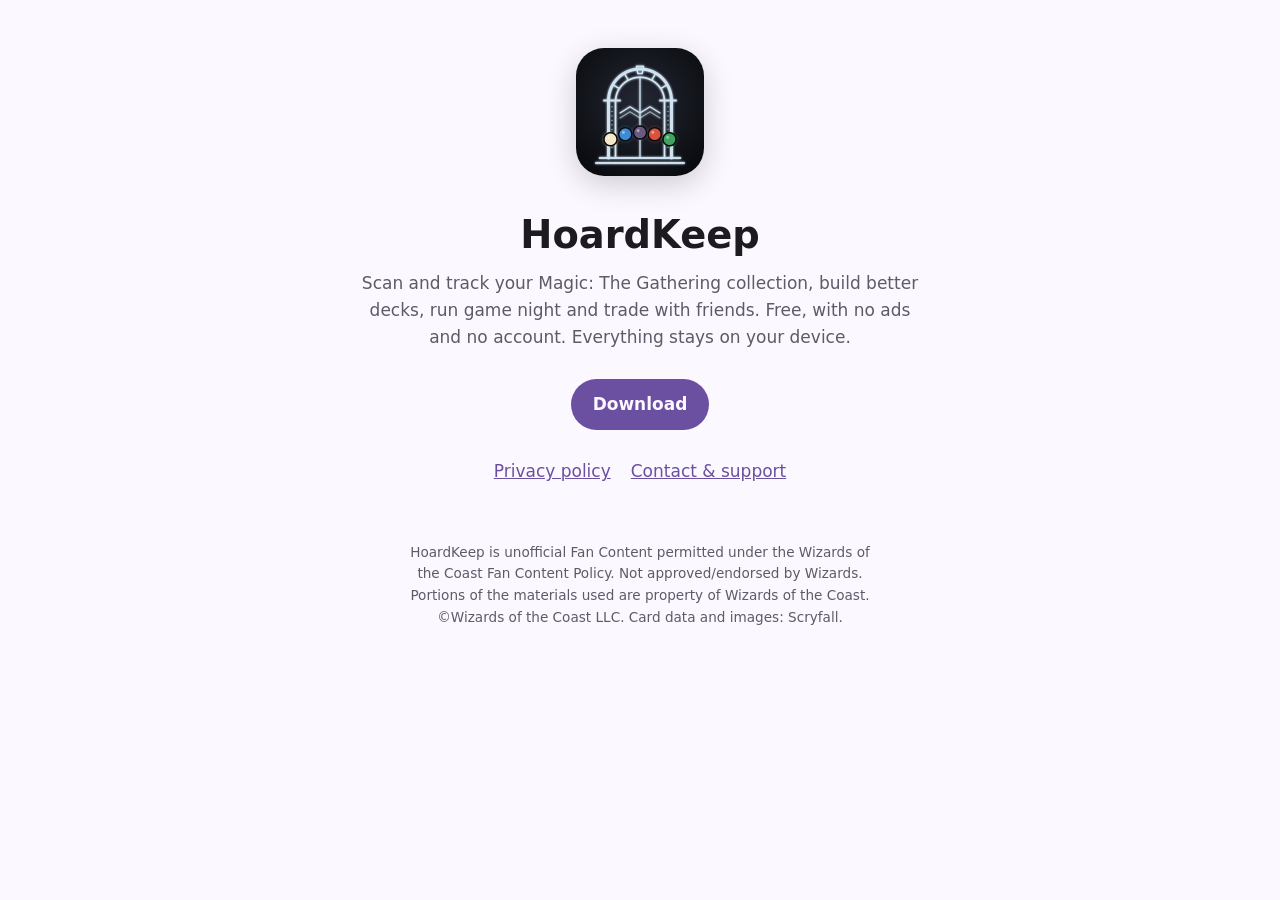
==== docs/index.html @ c5225d2c "Website: HoardKeep landing page and privacy policy (GitHub Pages) Co-Authored-By: Claude Opus 5.5 <n" ====
<!doctype html>
<html lang="en">
<head>
<meta charset="utf-8">
<meta name="viewport" content="width=device-width, initial-scale=1">
<title>HoardKeep</title>
<meta name="description" content="A free app for your Magic: The Gathering collection, decks and game nights. No ads, no account.">
<link rel="icon" href="icon.png">
<link rel="stylesheet" href="style.css">
</head>
<body>
<main class="hero">
  <img src="icon.png" alt="HoardKeep icon" width="128" height="128">
  <h1>HoardKeep</h1>
  <p>Scan and track your Magic: The Gathering collection, build better decks, run game night and trade with friends. Free, with no ads and no account. Everything stays on your device.</p>
  <a class="button" href="https://github.com/CIbarra310/mtg-vault-releases/releases/latest">Download</a>
  <div class="links">
    <a href="privacy/">Privacy policy</a>
    <a href="https://github.com/CIbarra310/mtg-vault-releases/issues">Contact &amp; support</a>
  </div>
  <p class="fine">HoardKeep is unofficial Fan Content permitted under the Wizards of the Coast Fan Content Policy. Not approved/endorsed by Wizards. Portions of the materials used are property of Wizards of the Coast. ©Wizards of the Coast LLC. Card data and images: Scryfall.</p>
</main>
</body>
</html>
---- docs/style.css ----
:root {
  --bg: #fbf8ff;
  --surface: #ffffff;
  --text: #1d1b20;
  --muted: #5f5a68;
  --accent: #6b4fa0;
  --line: #e4dff0;
}
@media (prefers-color-scheme: dark) {
  :root {
    --bg: #141218;
    --surface: #1d1b22;
    --text: #e8e0ef;
    --muted: #b3abbe;
    --accent: #cfbcff;
    --line: #36313f;
  }
}
* { box-sizing: border-box; }
body {
  margin: 0;
  background: var(--bg);
  color: var(--text);
  font: 17px/1.6 system-ui, -apple-system, "Segoe UI", Roboto, sans-serif;
}
a { color: var(--accent); }
.bar {
  border-bottom: 1px solid var(--line);
  padding: 12px 16px;
}
.bar a {
  display: inline-flex; align-items: center; gap: 10px;
  color: var(--text); text-decoration: none; font-weight: 600;
}
.bar img { border-radius: 8px; }
main { max-width: 720px; margin: 0 auto; padding: 24px 16px 64px; }
.doc h1 { font-size: 2rem; line-height: 1.2; margin: 8px 0 4px; }
.doc h2 { font-size: 1.25rem; margin: 32px 0 8px; }
.doc ul { padding-left: 1.2em; }
.doc li { margin: 4px 0; }
.doc hr { border: 0; border-top: 1px solid var(--line); margin: 32px 0 16px; }
.doc hr + p { color: var(--muted); font-size: 0.9rem; }
.hero { text-align: center; padding-top: 48px; }
.hero img { border-radius: 28px; box-shadow: 0 8px 30px rgba(0,0,0,.18); }
.hero h1 { font-size: 2.4rem; margin: 20px 0 4px; }
.hero p { color: var(--muted); margin: 0 auto 28px; max-width: 34em; }
.button {
  display: inline-block; padding: 12px 22px; border-radius: 999px;
  background: var(--accent); color: var(--bg); text-decoration: none; font-weight: 600;
}
.links { margin-top: 28px; display: flex; gap: 20px; justify-content: center; flex-wrap: wrap; }
.hero .fine { color: var(--muted); font-size: 0.85rem; margin-top: 56px; text-align: center; }
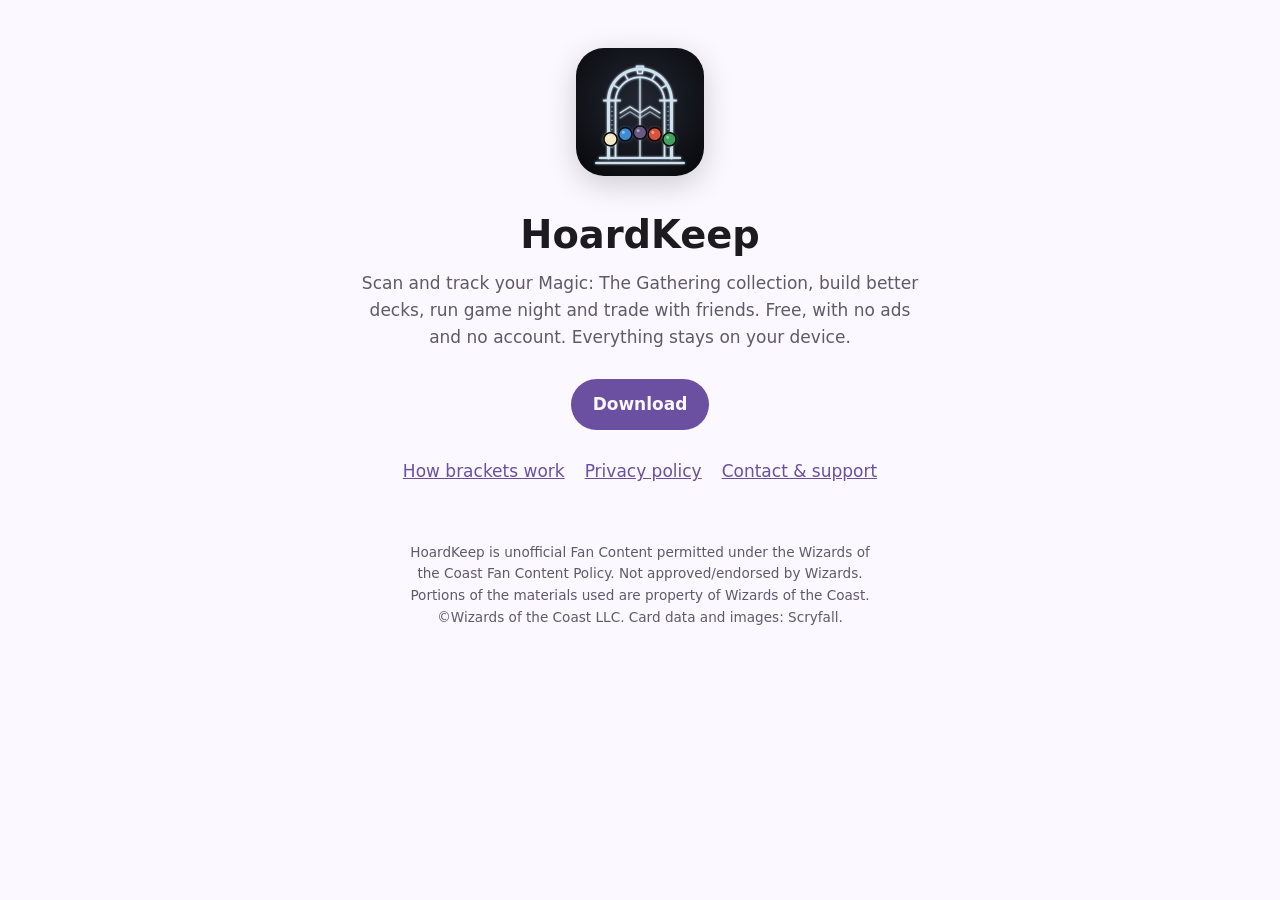
==== commit 19eec35c: "Website: How brackets work page Co-Authored-By: Claude Opus 5.5 <noreply@anthropic.com>" ====
--- a/docs/index.html
+++ b/docs/index.html
@@ -15,6 +15,7 @@
   <p>Scan and track your Magic: The Gathering collection, build better decks, run game night and trade with friends. Free, with no ads and no account. Everything stays on your device.</p>
   <a class="button" href="https://github.com/CIbarra310/mtg-vault-releases/releases/latest">Download</a>
   <div class="links">
+    <a href="brackets/">How brackets work</a>
     <a href="privacy/">Privacy policy</a>
     <a href="https://github.com/CIbarra310/mtg-vault-releases/issues">Contact &amp; support</a>
   </div>
